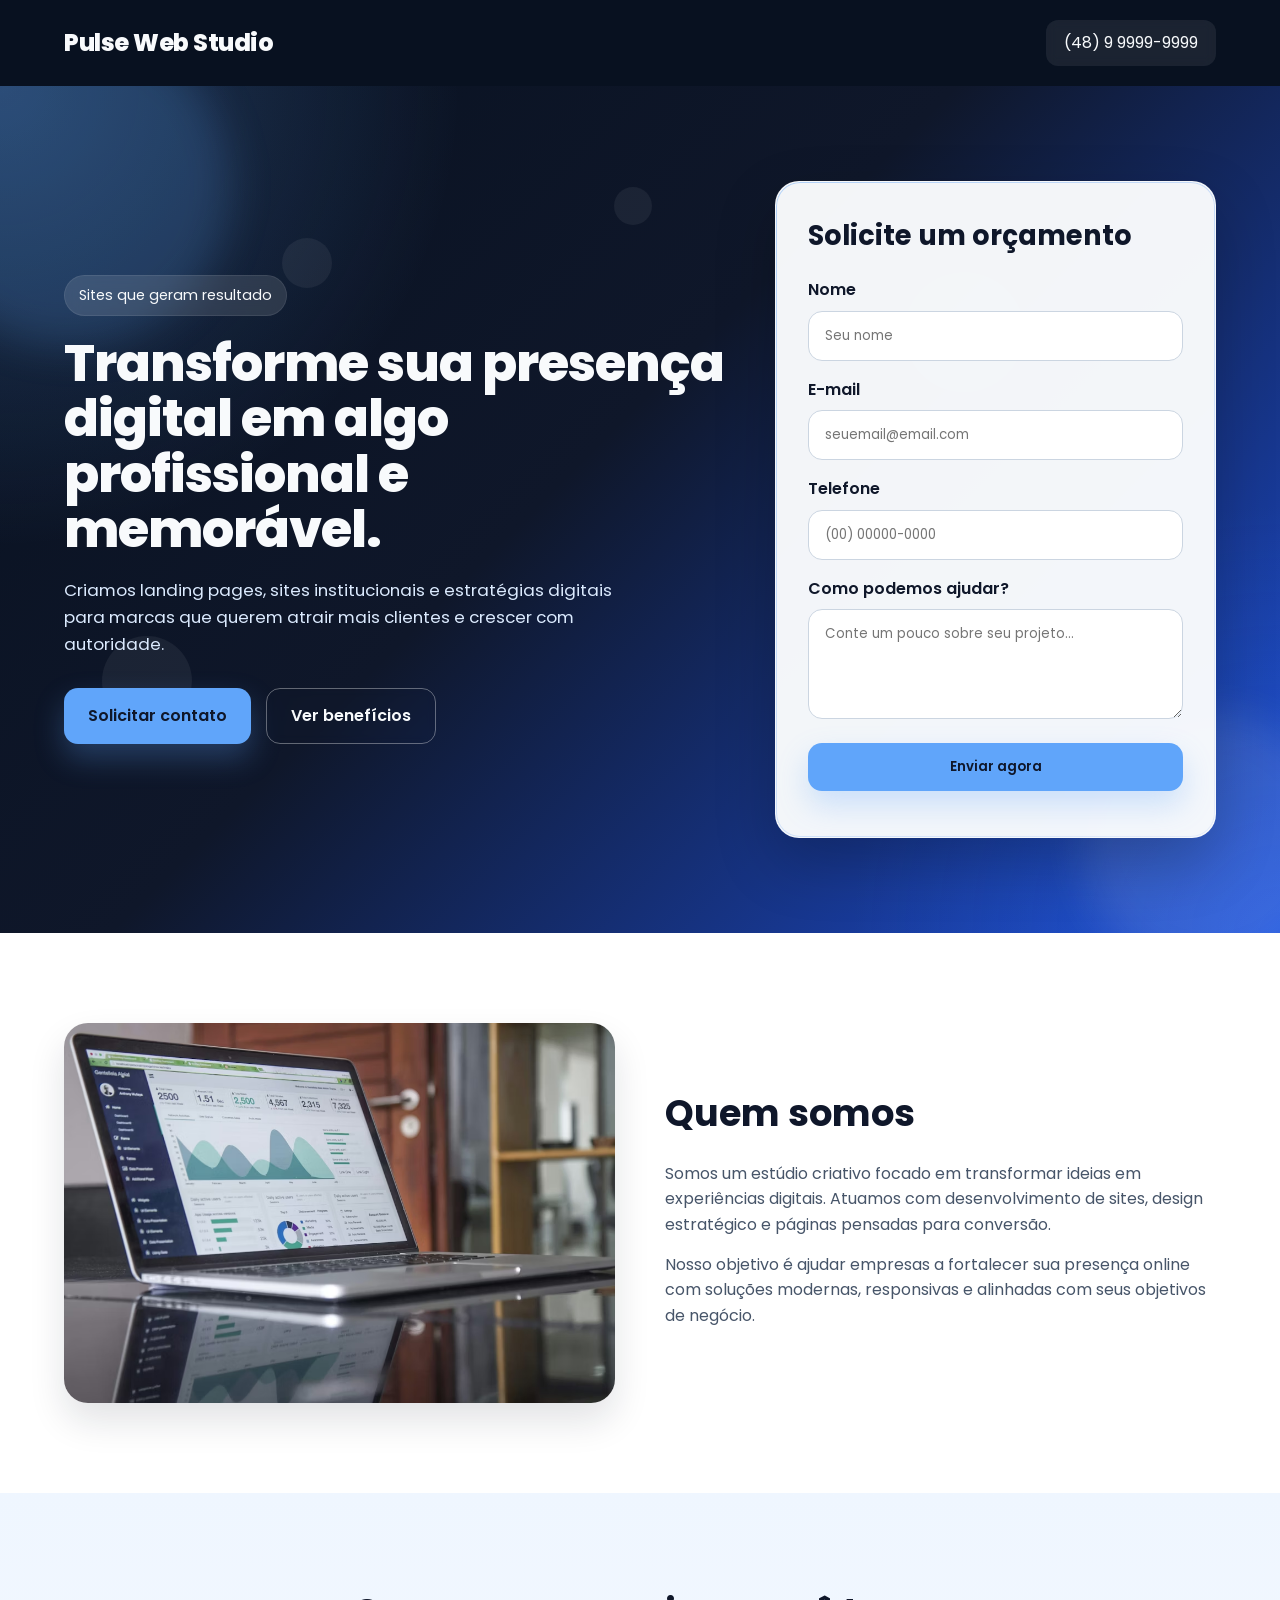
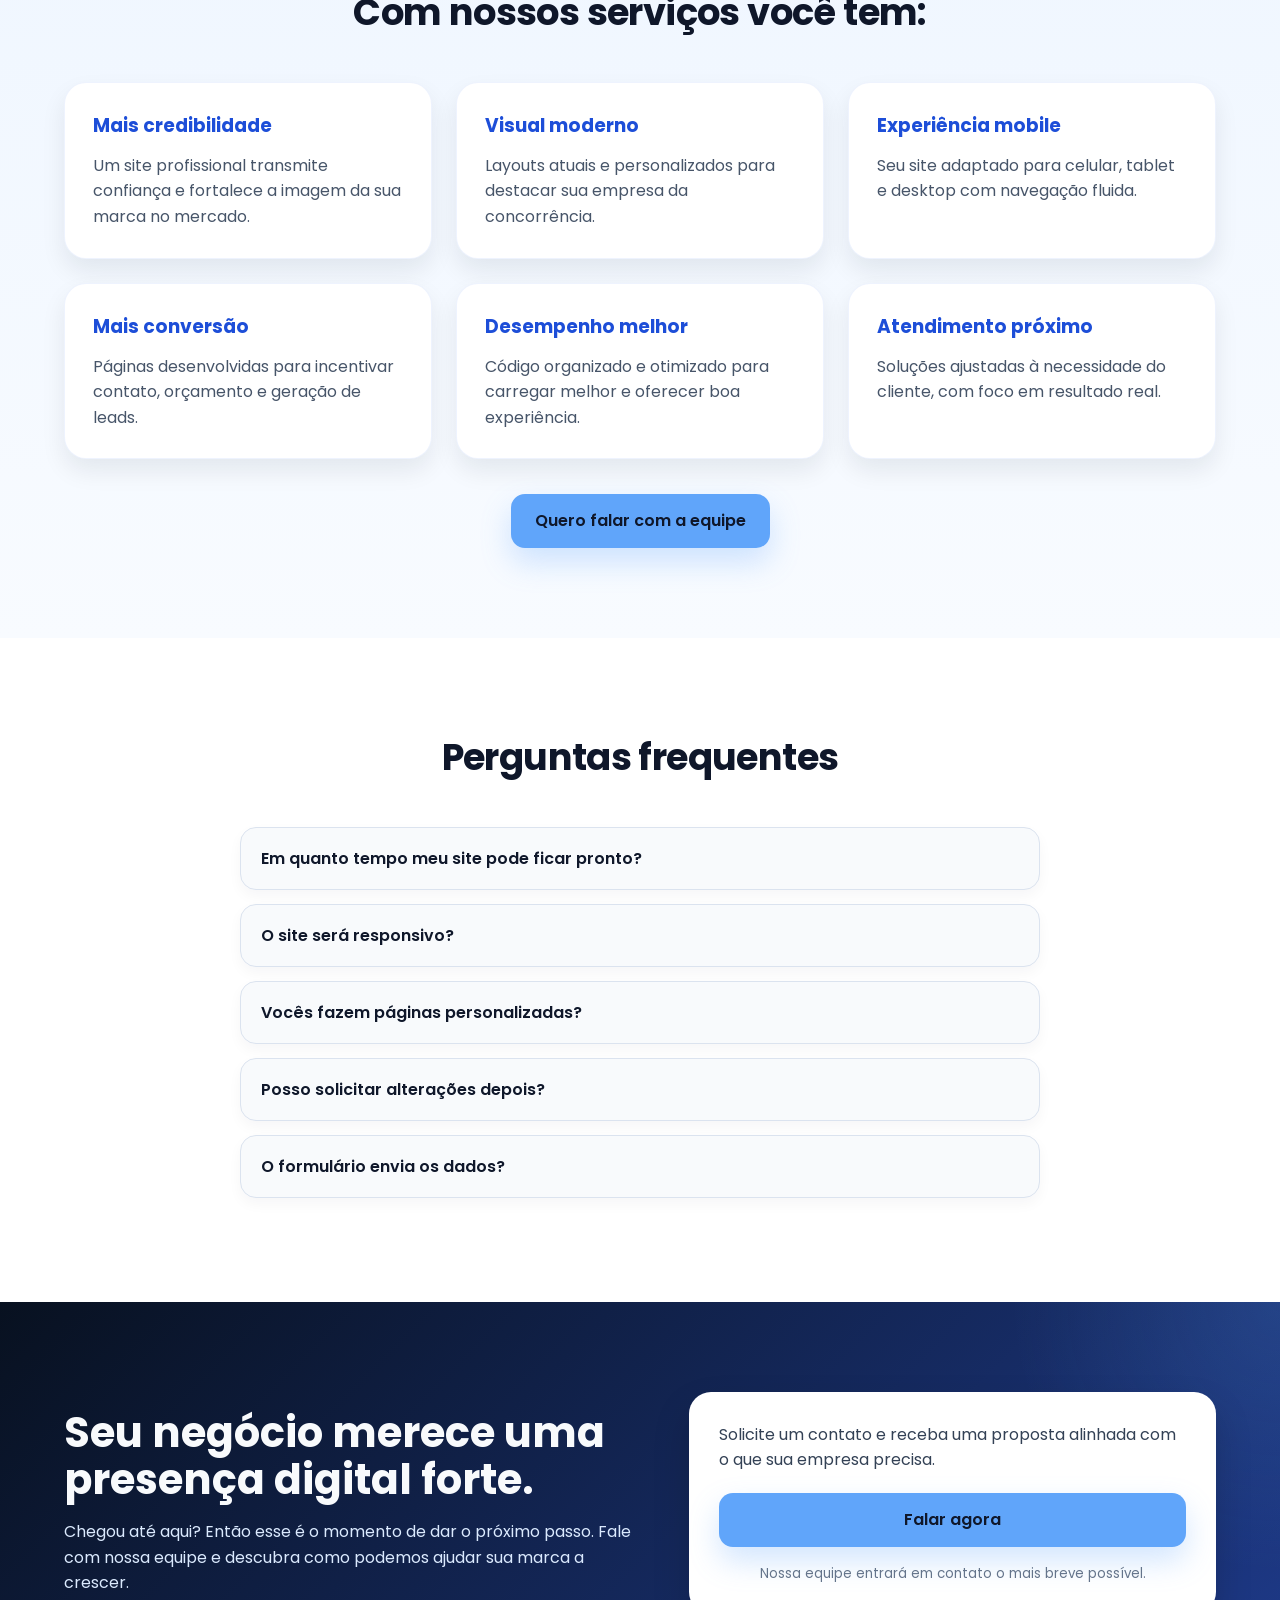
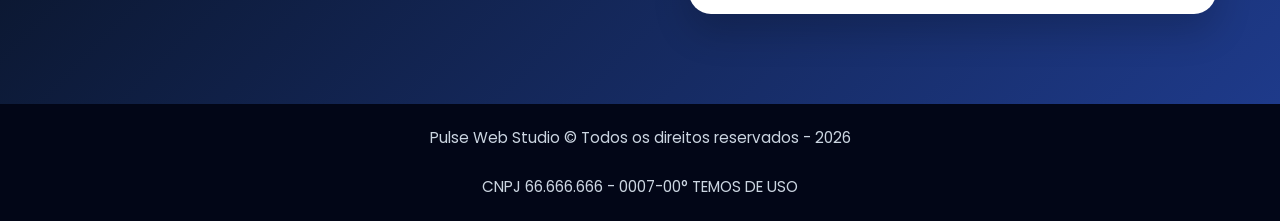
==== index.html @ a78a7fe1 "feat: finaliza teste Ellos Design" ====
<!DOCTYPE html>
<html lang="pt-BR">
<head>
  <meta charset="UTF-8" />
  <meta name="viewport" content="width=device-width, initial-scale=1.0" />
  <title>Pulse Web Studio</title>
  <link href="https://fonts.googleapis.com/css2?family=Poppins:wght@300;400;500;600;700;800&display=swap" rel="stylesheet">
  <link rel="stylesheet" href="assets/css/style.css" />
</head>
<body>

  <header class="topbar">
    <div class="container topbar-content">
      <div class="logo">Pulse Web Studio</div>
      <a href="tel:+5548999999999" class="top-contact">(48) 9 9999-9999</a>
    </div>
  </header>

  <section class="hero">
    <div class="hero-bg-shape">
    <span></span>
    <span></span>
    <span></span>
    <span></span>
    <span></span>
  </div>
  
    <div class="container hero-grid">
      <div class="hero-text">
        <span class="tag">Sites que geram resultado</span>
        <h1>Transforme sua presença digital em algo profissional e memorável.</h1>
        <p>
          Criamos landing pages, sites institucionais e estratégias digitais
          para marcas que querem atrair mais clientes e crescer com autoridade.
        </p>

        <div class="hero-buttons">
          <a href="#formulario" class="btn btn-primary">Solicitar contato</a>
          <a href="#beneficios" class="btn btn-secondary">Ver benefícios</a>
        </div>
      </div>

      <div class="form-card" id="formulario">
        <h2>Solicite um orçamento</h2>
        <form id="leadForm">
          <div class="input-group">
            <label for="nome">Nome</label>
            <input type="text" id="nome" name="nome" placeholder="Seu nome" required>
          </div>

          <div class="input-group">
            <label for="email">E-mail</label>
            <input type="email" id="email" name="email" placeholder="seuemail@email.com" required>
          </div>

          <div class="input-group">
            <label for="telefone">Telefone</label>
            <input type="text" id="telefone" name="telefone" placeholder="(00) 00000-0000" required>
          </div>

          <div class="input-group">
            <label for="mensagem">Como podemos ajudar?</label>
            <textarea id="mensagem" name="mensagem" rows="4" placeholder="Conte um pouco sobre seu projeto..." required></textarea>
          </div>

          <button type="submit" class="btn btn-primary btn-full" id="submitButton">
            Enviar agora
          </button>
          <p id="formMessage" class="form-message"></p>
        </form>
      </div>
    </div>
  </section>

  <section class="about">
    <div class="container about-grid">
      <div class="about-image">
        <img src="assets/img/hero.jpg" alt="Equipe trabalhando em estratégia digital">
      </div>

      <div class="about-text">
        <h2>Quem somos</h2>
        <p>
          Somos um estúdio criativo focado em transformar ideias em experiências digitais.
          Atuamos com desenvolvimento de sites, design estratégico e páginas pensadas para conversão.
        </p>
        <p>
          Nosso objetivo é ajudar empresas a fortalecer sua presença online com soluções modernas,
          responsivas e alinhadas com seus objetivos de negócio.
        </p>
      </div>
    </div>
  </section>

  <section class="benefits" id="beneficios">
    <div class="container">
      <h2 class="section-title">Com nossos serviços você tem:</h2>

      <div class="benefits-grid">
        <article class="benefit-card">
          <h3>Mais credibilidade</h3>
          <p>Um site profissional transmite confiança e fortalece a imagem da sua marca no mercado.</p>
        </article>

        <article class="benefit-card">
          <h3>Visual moderno</h3>
          <p>Layouts atuais e personalizados para destacar sua empresa da concorrência.</p>
        </article>

        <article class="benefit-card">
          <h3>Experiência mobile</h3>
          <p>Seu site adaptado para celular, tablet e desktop com navegação fluida.</p>
        </article>

        <article class="benefit-card">
          <h3>Mais conversão</h3>
          <p>Páginas desenvolvidas para incentivar contato, orçamento e geração de leads.</p>
        </article>

        <article class="benefit-card">
          <h3>Desempenho melhor</h3>
          <p>Código organizado e otimizado para carregar melhor e oferecer boa experiência.</p>
        </article>

        <article class="benefit-card">
          <h3>Atendimento próximo</h3>
          <p>Soluções ajustadas à necessidade do cliente, com foco em resultado real.</p>
        </article>
      </div>

      <div class="center-button">
        <a href="#formulario" class="btn btn-primary">Quero falar com a equipe</a>
      </div>
    </div>
  </section>

  <section class="faq">
    <div class="container">
      <h2 class="section-title">Perguntas frequentes</h2>

      <div class="faq-list">
        <div class="faq-item">
          <button class="faq-question">Em quanto tempo meu site pode ficar pronto?</button>
          <div class="faq-answer">
            <p>O prazo varia conforme a complexidade do projeto, mas landing pages costumam ter desenvolvimento mais rápido.</p>
          </div>
        </div>

        <div class="faq-item">
          <button class="faq-question">O site será responsivo?</button>
          <div class="faq-answer">
            <p>Sim. O projeto é pensado para funcionar bem em celulares, tablets e computadores.</p>
          </div>
        </div>

        <div class="faq-item">
          <button class="faq-question">Vocês fazem páginas personalizadas?</button>
          <div class="faq-answer">
            <p>Sim. O visual e a estrutura podem ser adaptados de acordo com a necessidade do negócio.</p>
          </div>
        </div>

        <div class="faq-item">
          <button class="faq-question">Posso solicitar alterações depois?</button>
          <div class="faq-answer">
            <p>Sim. Ajustes e melhorias podem ser realizados conforme o alinhamento do projeto.</p>
          </div>
        </div>

        <div class="faq-item">
          <button class="faq-question">O formulário envia os dados?</button>
          <div class="faq-answer">
            <p>Sim. os dados do formulário serão gravados no banco de dados.</p>
          </div>
        </div>
      </div>
    </div>
  </section>

  <section class="cta-final">
    <div class="container cta-grid">
      <div class="cta-text">
        <h2>Seu negócio merece uma presença digital forte.</h2>
        <p>
          Chegou até aqui? Então esse é o momento de dar o próximo passo.
          Fale com nossa equipe e descubra como podemos ajudar sua marca a crescer.
        </p>
      </div>

      <div class="cta-box">
        <p>
          Solicite um contato e receba uma proposta alinhada com o que sua empresa precisa.
        </p>
        <a href="#formulario" class="btn btn-primary btn-full">Falar agora</a>
        <small>Nossa equipe entrará em contato o mais breve possível.</small>
      </div>
    </div>
  </section>

  <footer class="footer">
    <div class="container">
      <p>Pulse Web Studio © Todos os direitos reservados - 2026</p>
      <br>
      <p>CNPJ 66.666.666 - 0007-00° TEMOS DE USO</p>
    </div>
  </footer>

  <script src="assets/js/script.js"></script>
</body>
</html>
---- assets/css/style.css ----
* {
  margin: 0;
  padding: 0;
  box-sizing: border-box;
}

html {
  scroll-behavior: smooth;
}

body {
  font-family: 'Poppins', sans-serif;
  background: #f8fafc;
  color: #0f172a;
  line-height: 1.6;
  overflow-x: hidden;
}

img {
  max-width: 100%;
  display: block;
}

a {
  text-decoration: none;
}

button,
input,
textarea {
  font-family: inherit;
}

.container {
  width: 90%;
  max-width: 1200px;
  margin: 0 auto;
}

/* TOPO */
.topbar {
  background: #081120;
  padding: 20px 0;
  position: relative;
  z-index: 10;
}

.topbar-content {
  display: flex;
  justify-content: space-between;
  align-items: center;
  gap: 20px;
}

.logo {
  color: #f8fafc;
  font-size: 1.5rem;
  font-weight: 800;
  letter-spacing: -0.5px;
}

.top-contact {
  color: #f8fafc;
  background: rgba(255, 255, 255, 0.08);
  padding: 10px 18px;
  border-radius: 12px;
  transition: 0.3s ease;
  backdrop-filter: blur(6px);
}

.top-contact:hover {
  background: rgba(255, 255, 255, 0.16);
  transform: translateY(-2px);
}

/* HERO */
.hero {
  position: relative;
  overflow: hidden;
  color: #f8fafc;
  padding: 95px 0;
  background:
    radial-gradient(circle at top left, rgba(96, 165, 250, 0.28), transparent 30%),
    radial-gradient(circle at bottom right, rgba(59, 130, 246, 0.20), transparent 28%),
    linear-gradient(135deg, #081120 0%, #0f172a 45%, #1d4ed8 100%);
}

/* CAMADAS ANIMADAS DE FUNDO */
.hero::before,
.hero::after {
  content: "";
  position: absolute;
  border-radius: 50%;
  filter: blur(20px);
  z-index: 0;
}

.hero::before {
  width: 320px;
  height: 320px;
  top: -60px;
  left: -90px;
  background: rgba(96, 165, 250, 0.18);
  animation: floatBlob1 8s ease-in-out infinite;
}

.hero::after {
  width: 260px;
  height: 260px;
  right: -60px;
  bottom: -40px;
  background: rgba(255, 255, 255, 0.10);
  animation: floatBlob2 10s ease-in-out infinite;
}

.hero-bg-shape {
  position: absolute;
  inset: 0;
  pointer-events: none;
  z-index: 0;
}

.hero-bg-shape span {
  position: absolute;
  display: block;
  border-radius: 50%;
  background: rgba(255, 255, 255, 0.06);
  animation: bubbleMove 16s linear infinite;
}

.hero-bg-shape span:nth-child(1) {
  width: 90px;
  height: 90px;
  left: 8%;
  top: 65%;
  animation-duration: 15s;
}

.hero-bg-shape span:nth-child(2) {
  width: 50px;
  height: 50px;
  left: 22%;
  top: 18%;
  animation-duration: 12s;
}

.hero-bg-shape span:nth-child(3) {
  width: 120px;
  height: 120px;
  right: 20%;
  top: 22%;
  animation-duration: 18s;
}

.hero-bg-shape span:nth-child(4) {
  width: 70px;
  height: 70px;
  right: 10%;
  top: 60%;
  animation-duration: 14s;
}

.hero-bg-shape span:nth-child(5) {
  width: 38px;
  height: 38px;
  left: 48%;
  top: 12%;
  animation-duration: 10s;
}

.hero-grid {
  position: relative;
  z-index: 2;
  display: grid;
  grid-template-columns: 1.2fr 0.8fr;
  gap: 50px;
  align-items: center;
}

.tag {
  display: inline-block;
  background: rgba(255, 255, 255, 0.12);
  border: 1px solid rgba(255, 255, 255, 0.08);
  padding: 8px 14px;
  border-radius: 999px;
  font-size: 0.9rem;
  margin-bottom: 20px;
  backdrop-filter: blur(8px);
}

.hero-text h1 {
  font-size: 3.2rem;
  line-height: 1.08;
  margin-bottom: 20px;
  font-weight: 800;
  letter-spacing: -1px;
}

.hero-text p {
  font-size: 1.05rem;
  color: #dbeafe;
  max-width: 580px;
  margin-bottom: 30px;
}

.hero-buttons {
  display: flex;
  flex-wrap: wrap;
  gap: 15px;
}

/* BOTÕES */
.btn {
  display: inline-flex;
  align-items: center;
  justify-content: center;
  gap: 10px;
  padding: 14px 24px;
  border-radius: 14px;
  font-weight: 600;
  transition: 0.3s ease;
  border: none;
  cursor: pointer;
  text-align: center;
}

.btn-primary {
  background: #60a5fa;
  color: #0f172a;
  box-shadow: 0 14px 30px rgba(96, 165, 250, 0.28);
}

.btn-primary:hover {
  transform: translateY(-3px);
  background: #93c5fd;
}

.btn-secondary {
  background: transparent;
  border: 1px solid rgba(255, 255, 255, 0.35);
  color: #f8fafc;
  backdrop-filter: blur(4px);
}

.btn-secondary:hover {
  background: rgba(255, 255, 255, 0.08);
  transform: translateY(-3px);
}

.btn-full {
  width: 100%;
}

.btn:disabled {
  opacity: 0.8;
  cursor: not-allowed;
  transform: none;
}

.btn-loading::after {
  content: "";
  width: 16px;
  height: 16px;
  border: 2px solid rgba(15, 23, 42, 0.25);
  border-top-color: #0f172a;
  border-radius: 50%;
  animation: spin 0.7s linear infinite;
}

/* FORMULÁRIO */
.form-card {
  background: rgba(248, 250, 252, 0.98);
  color: #0f172a;
  padding: 32px;
  border-radius: 24px;
  box-shadow: 0 24px 60px rgba(0, 0, 0, 0.22);
  border: 1px solid rgba(255, 255, 255, 0.18);
  position: relative;
}

.form-card::before {
  content: "";
  position: absolute;
  inset: 0;
  border-radius: 24px;
  padding: 1px;
  background: linear-gradient(135deg, rgba(96, 165, 250, 0.45), rgba(37, 99, 235, 0.08));
  -webkit-mask: linear-gradient(#fff 0 0) content-box, linear-gradient(#fff 0 0);
  -webkit-mask-composite: xor;
          mask-composite: exclude;
  pointer-events: none;
}

.form-card h2 {
  margin-bottom: 20px;
  font-size: 1.7rem;
}

.input-group {
  margin-bottom: 16px;
}

.input-group label {
  display: block;
  font-weight: 600;
  margin-bottom: 8px;
  color: #0f172a;
}

.input-group input,
.input-group textarea {
  width: 100%;
  padding: 14px 16px;
  border: 1px solid #cbd5e1;
  border-radius: 14px;
  outline: none;
  transition: 0.3s ease;
  background: #ffffff;
}

.input-group input:focus,
.input-group textarea:focus {
  border-color: #2563eb;
  box-shadow: 0 0 0 4px rgba(37, 99, 235, 0.12);
}

.form-message {
  margin-top: 14px;
  font-size: 0.95rem;
  font-weight: 600;
}

/* ABOUT */
.about {
  padding: 90px 0;
  background: #ffffff;
}

.about-grid {
  display: grid;
  grid-template-columns: 1fr 1fr;
  gap: 50px;
  align-items: center;
}

.about-image img {
  width: 100%;
  height: 380px;
  object-fit: cover;
  border-radius: 24px;
  box-shadow: 0 18px 36px rgba(15, 23, 42, 0.12);
}

.about-text h2 {
  font-size: 2.3rem;
  margin-bottom: 18px;
}

.about-text p {
  color: #475569;
  margin-bottom: 14px;
}

/* BENEFITS */
.benefits {
  padding: 90px 0;
  background: linear-gradient(180deg, #eff6ff 0%, #f8fbff 100%);
}

.section-title {
  text-align: center;
  font-size: 2.3rem;
  margin-bottom: 40px;
  letter-spacing: -0.6px;
}

.benefits-grid {
  display: grid;
  grid-template-columns: repeat(3, 1fr);
  gap: 24px;
}

.benefit-card {
  background: #ffffff;
  padding: 28px;
  border-radius: 22px;
  box-shadow: 0 12px 25px rgba(15, 23, 42, 0.08);
  transition: transform 0.3s ease, box-shadow 0.3s ease;
  border: 1px solid rgba(37, 99, 235, 0.08);
}

.benefit-card:hover {
  transform: translateY(-8px);
  box-shadow: 0 22px 42px rgba(15, 23, 42, 0.14);
}

.benefit-icon {
  width: 58px;
  height: 58px;
  border-radius: 50%;
  background: linear-gradient(135deg, #dbeafe, #bfdbfe);
  display: flex;
  align-items: center;
  justify-content: center;
  font-size: 1.5rem;
  margin-bottom: 18px;
  box-shadow: 0 10px 20px rgba(96, 165, 250, 0.18);
}

.benefit-card h3 {
  margin-bottom: 12px;
  color: #1d4ed8;
}

.benefit-card p {
  color: #475569;
}

.center-button {
  margin-top: 35px;
  text-align: center;
}

/* FAQ */
.faq {
  padding: 90px 0;
  background: #ffffff;
}

.faq-list {
  max-width: 800px;
  margin: 0 auto;
}

.faq-item {
  border: 1px solid #dbe3ef;
  border-radius: 16px;
  margin-bottom: 14px;
  overflow: hidden;
  background: #f8fafc;
  box-shadow: 0 6px 14px rgba(15, 23, 42, 0.04);
}

.faq-question {
  width: 100%;
  border: none;
  background: none;
  padding: 18px 20px;
  text-align: left;
  font-size: 1rem;
  font-weight: 600;
  cursor: pointer;
  color: #0f172a;
}

.faq-answer {
  max-height: 0;
  overflow: hidden;
  transition: max-height 0.35s ease;
  padding: 0 20px;
}

.faq-answer p {
  padding-bottom: 18px;
  color: #475569;
}

/* CTA FINAL */
.cta-final {
  padding: 90px 0;
  background:
    radial-gradient(circle at top right, rgba(96, 165, 250, 0.16), transparent 20%),
    linear-gradient(135deg, #081120, #1e3a8a);
  color: #f8fafc;
}

.cta-grid {
  display: grid;
  grid-template-columns: 1fr 0.9fr;
  gap: 40px;
  align-items: center;
}

.cta-text h2 {
  font-size: 2.6rem;
  line-height: 1.12;
  margin-bottom: 16px;
}

.cta-text p {
  color: #dbeafe;
}

.cta-box {
  background: #ffffff;
  color: #0f172a;
  padding: 30px;
  border-radius: 22px;
  box-shadow: 0 18px 36px rgba(0, 0, 0, 0.18);
}

.cta-box p {
  margin-bottom: 20px;
  color: #334155;
}

.cta-box small {
  display: block;
  margin-top: 16px;
  color: #64748b;
  text-align: center;
}

/* FOOTER */
.footer {
  background: #020617;
  color: #cbd5e1;
  text-align: center;
  padding: 22px 0;
  font-size: 0.95rem;
}

/* ANIMAÇÕES DE ENTRADA */
.hidden {
  opacity: 0;
  transform: translateY(35px);
  transition: opacity 0.7s ease, transform 0.7s ease;
}

.show {
  opacity: 1;
  transform: translateY(0);
}

/* KEYFRAMES */
@keyframes spin {
  to {
    transform: rotate(360deg);
  }
}

@keyframes floatBlob1 {
  0%, 100% {
    transform: translate(0, 0) scale(1);
  }
  50% {
    transform: translate(25px, 20px) scale(1.06);
  }
}

@keyframes floatBlob2 {
  0%, 100% {
    transform: translate(0, 0) scale(1);
  }
  50% {
    transform: translate(-18px, -24px) scale(1.08);
  }
}

@keyframes bubbleMove {
  0% {
    transform: translateY(0px) translateX(0px);
  }
  25% {
    transform: translateY(-12px) translateX(8px);
  }
  50% {
    transform: translateY(-22px) translateX(-6px);
  }
  75% {
    transform: translateY(-10px) translateX(10px);
  }
  100% {
    transform: translateY(0px) translateX(0px);
  }
}

/* RESPONSIVO */
@media (max-width: 992px) {
  .hero-grid,
  .about-grid,
  .cta-grid,
  .benefits-grid {
    grid-template-columns: 1fr;
  }

  .hero-text h1 {
    font-size: 2.5rem;
  }

  .section-title,
  .about-text h2,
  .cta-text h2 {
    font-size: 2rem;
  }

  .hero {
    padding: 80px 0;
  }
}

@media (max-width: 768px) {
  .topbar-content {
    flex-direction: column;
  }

  .hero {
    padding: 65px 0;
  }

  .hero-text h1 {
    font-size: 2rem;
  }

  .hero-text p {
    font-size: 1rem;
  }

  .form-card,
  .benefit-card,
  .cta-box {
    padding: 22px;
  }

  .section-title,
  .about-text h2,
  .cta-text h2 {
    font-size: 1.75rem;
  }

  .about-image img {
    height: 280px;
  }

  .hero-bg-shape span:nth-child(3),
  .hero-bg-shape span:nth-child(4) {
    display: none;
  }
}
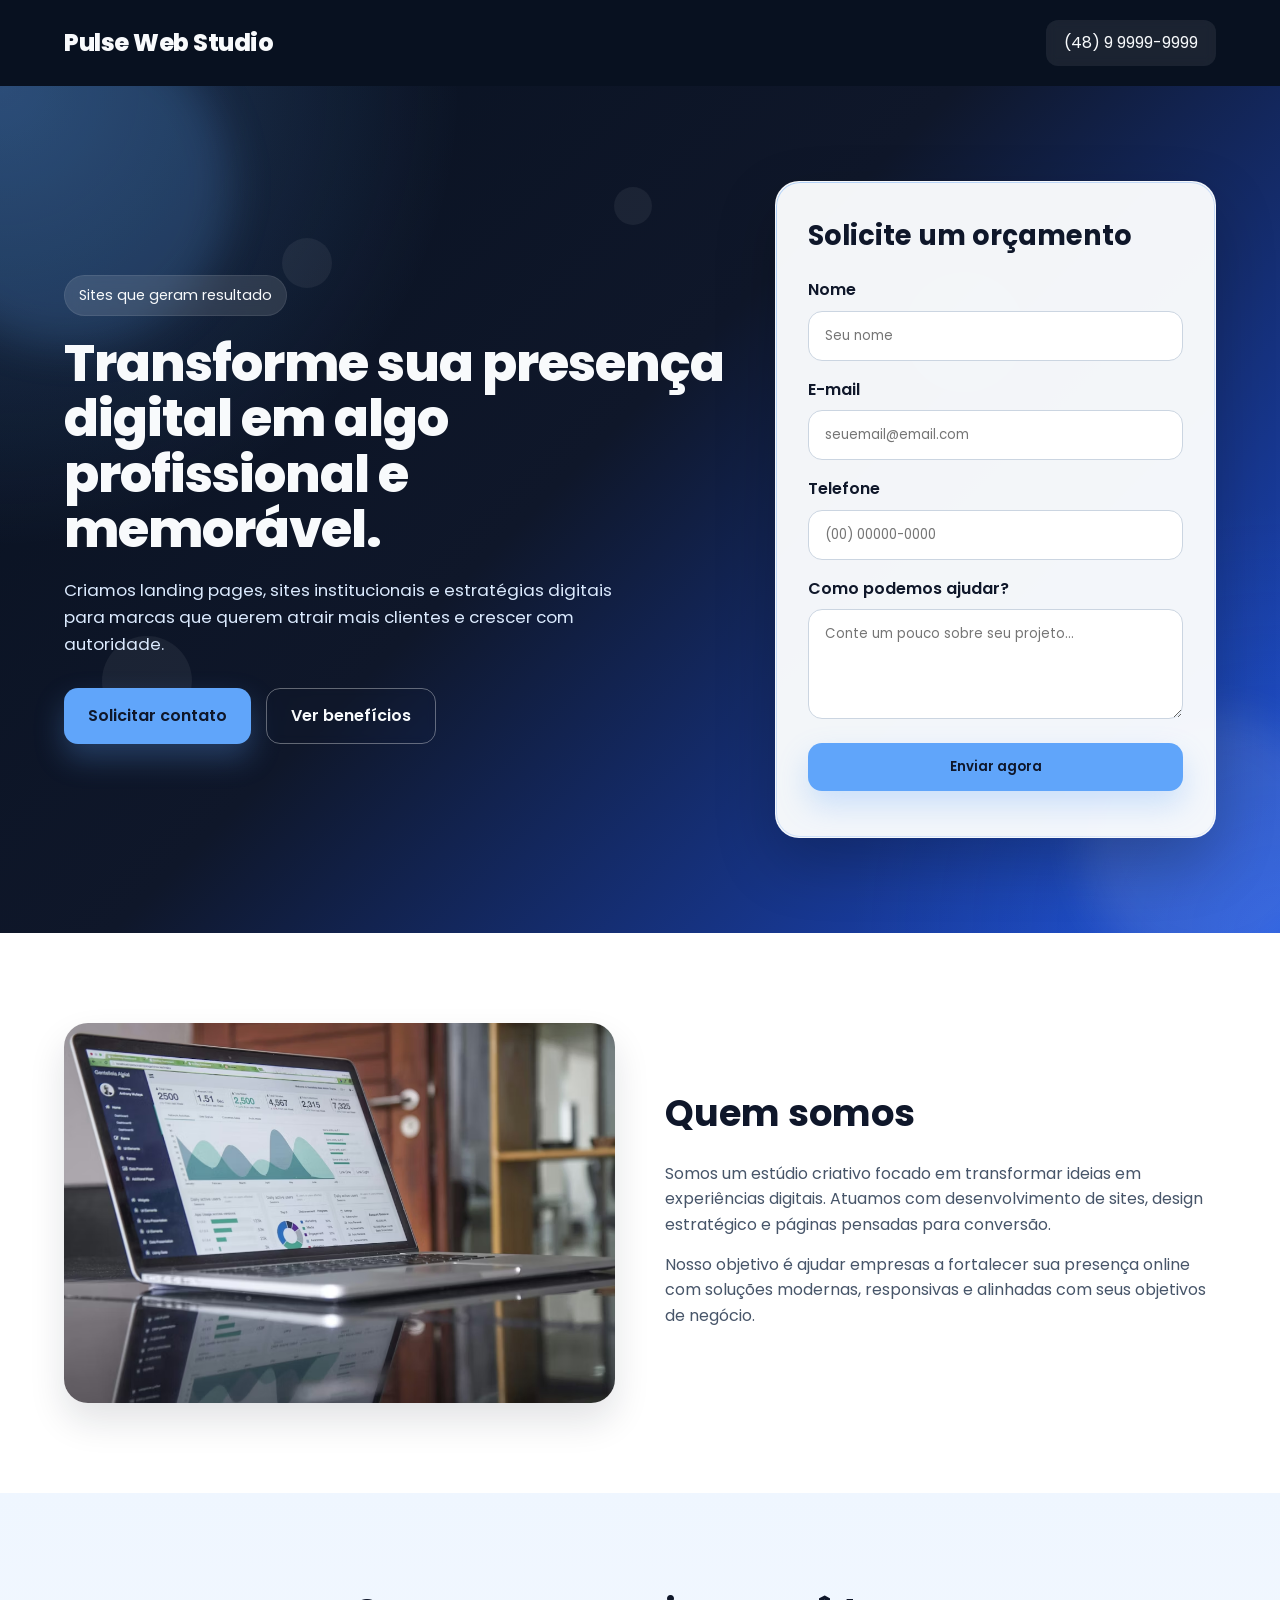
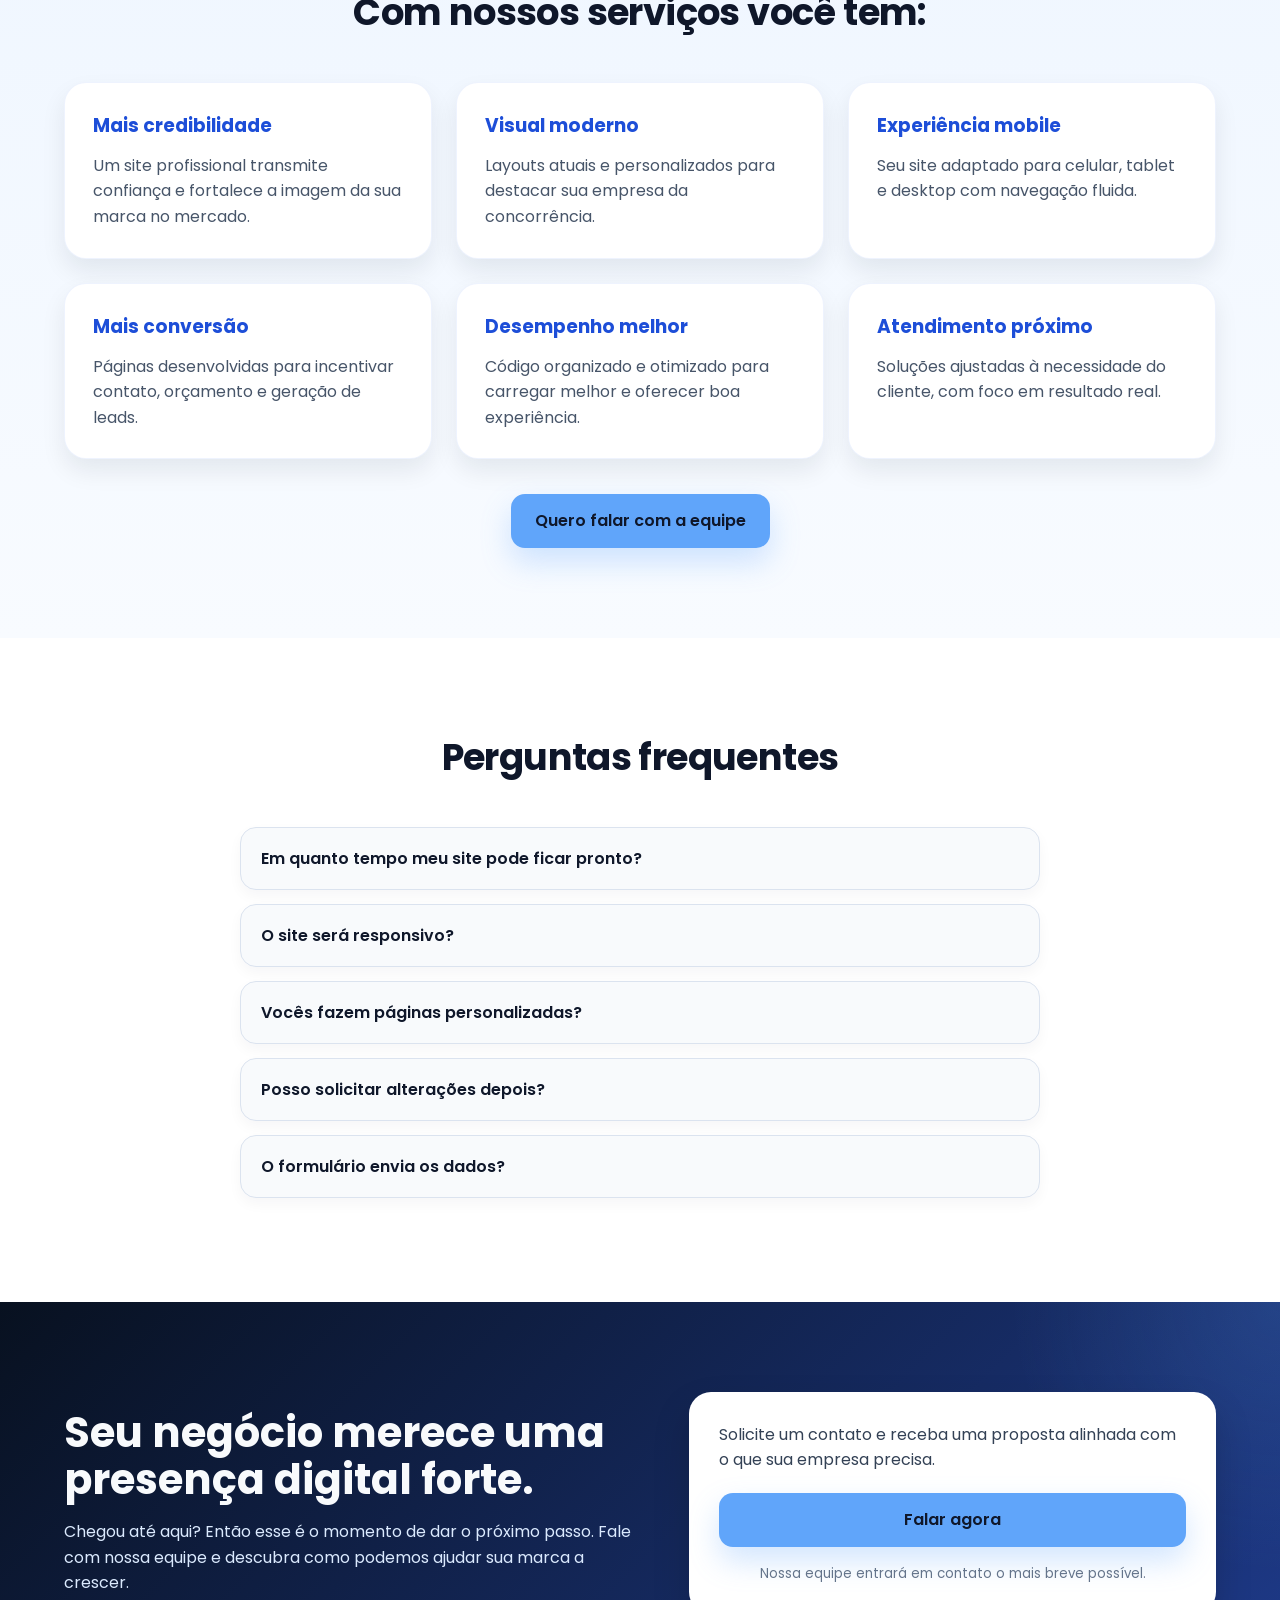
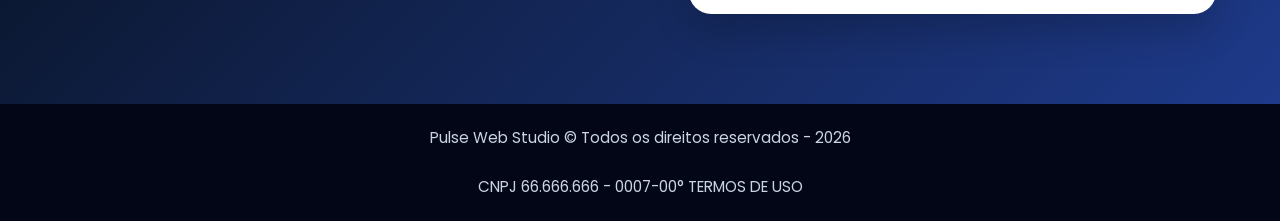
==== commit e33dba1d: "Correct typos in FAQ and footer sections" ====
--- a/index.html
+++ b/index.html
@@ -170,7 +170,7 @@
         <div class="faq-item">
           <button class="faq-question">O formulário envia os dados?</button>
           <div class="faq-answer">
-            <p>Sim. os dados do formulário serão gravados no banco de dados.</p>
+            <p>Sim. Os dados do formulário serão gravados no banco de dados.</p>
           </div>
         </div>
       </div>
@@ -201,10 +201,10 @@
     <div class="container">
       <p>Pulse Web Studio © Todos os direitos reservados - 2026</p>
       <br>
-      <p>CNPJ 66.666.666 - 0007-00° TEMOS DE USO</p>
+      <p>CNPJ 66.666.666 - 0007-00° TERMOS DE USO</p>
     </div>
   </footer>
 
   <script src="assets/js/script.js"></script>
 </body>
-</html>+</html>
